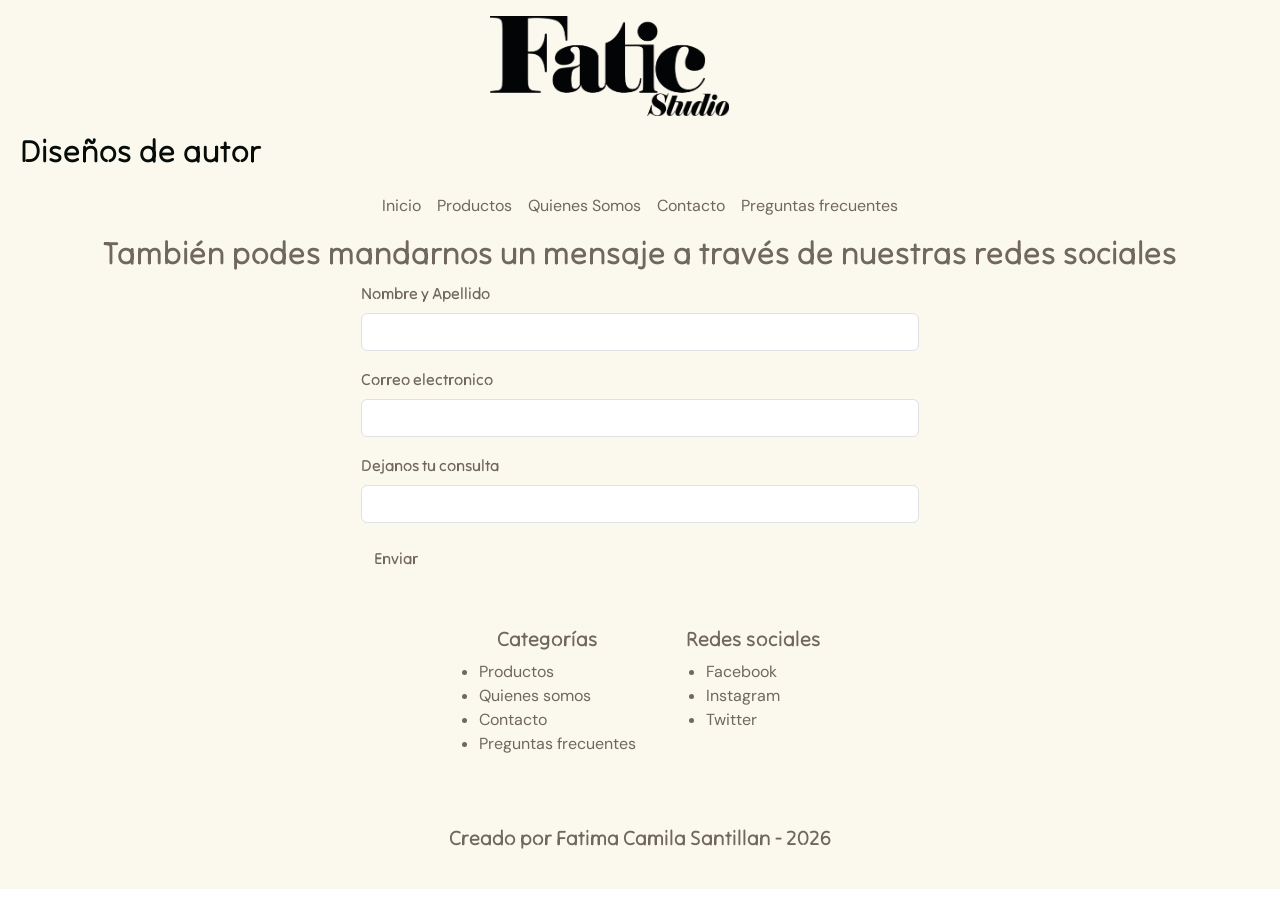
==== pages/contacto.html @ 92fd5071 "first commit" ====
<!DOCTYPE html>
<html lang="en">
<head>
    <meta charset="UTF-8">
    <meta name="viewport" content="width=device-width, initial-scale=1.0">
    <title>Fatic Studio</title>
    <link href="https://cdn.jsdelivr.net/npm/bootstrap@5.3.8/dist/css/bootstrap.min.css" rel="stylesheet" integrity="sha384-sRIl4kxILFvY47J16cr9ZwB07vP4J8+LH7qKQnuqkuIAvNWLzeN8tE5YBujZqJLB" crossorigin="anonymous">
    <link rel="stylesheet" href="../styles/styles.css">
</head>
<body>
    <header>
        <section>
            <div class="encabezado">
                <h1>Fatic Studio</h1>
            </div>
            
            <div class="textos-encabezado">
                <h2>Diseños de autor</h2>
            </div>
        </section>
        
        <nav class="navbar navbar-expand-lg w-100">
            <div class="container-fluid">
                <button class="navbar-toggler" type="button" data-bs-toggle="collapse" data-bs-target="#navbarNavAltMarkup" aria-controls="navbarNavAltMarkup" aria-expanded="false" aria-label="Toggle navigation">
                    <span class="navbar-toggler-icon"></span>
                </button>
                <div class="collapse navbar-collapse justify-content-center" id="navbarNavAltMarkup">
                    <div class="navbar-nav">
                        <a class="nav-link linknav" aria-current="page" href="../index.html">Inicio</a>
                        <a class="nav-link linknav" href="productos.html">Productos</a>
                        <a class="nav-link linknav" href="quienes_somos.html">Quienes Somos</a>
                        <a class="nav-link linknav" href="#">Contacto</a>
                        <a class="nav-link linknav" href="preguntas_frecuentes.html">Preguntas frecuentes</a>
                    </div>
                </div>
            </div>
        </nav>
    </header>

    <main>
        <section class="container contacto">
            <div class="row">
                <h2 class="col-12">También podes mandarnos un mensaje a través de nuestras redes sociales</h2>
            </div> 
        
            <form class="contacto w-50 m-auto">
                <div class="mb-3">
                    <label for="name" class="form-label">Nombre y Apellido</label>
                    <input type="text" class="form-control" id="name" aria-describedby="emailHelp">
                </div>
                <div class="mb-3">
                    <label for="mail" class="form-label">Correo electronico</label>
                    <input type="email" class="form-control" id="mail" aria-describedby="emailHelp">
                </div>
                <div class="mb-3">
                    <label for="message" class="form-label">Dejanos tu consulta</label>
                    <input type="text" class="form-control" id="message">
                </div>
                <button type="submit" class="btn btn-clarito">Enviar</button>
            </form>
        </section>
    </main>

    <footer>
        <section class="contenedor-footer">
            <div>
                <h3>Categorías</h3>
                <ul>
                    <li><a href="productos.html">Productos</a></li>
                    <li><a href="quienes_somos.html">Quienes somos</a></li>
                    <li><a href="#">Contacto</a></li>
                    <li><a href="preguntas_frecuentes.html">Preguntas frecuentes</a></li>
                </ul>
            </div>
           
            <div>
                <h3>Redes sociales</h3>
                 <ul> 
                    <li>Facebook</li>
                    <li>Instagram</li>
                    <li>Twitter</li>
                </ul>
            </div>
        </section>

       <div>
         <p>Creado por Fatima Camila Santillan - 2026</p>
       </div>
    </footer>
    <script src="https://cdn.jsdelivr.net/npm/bootstrap@5.3.8/dist/js/bootstrap.bundle.min.js" integrity="sha384-FKyoEForCGlyvwx9Hj09JcYn3nv7wiPVlz7YYwJrWVcXK/BmnVDxM+D2scQbITxI" crossorigin="anonymous"></script>
</body>
</html>
---- styles/styles.css ----
@import url('https://fonts.googleapis.com/css2?family=DM+Sans:ital,opsz,wght@0,9..40,100..1000;1,9..40,100..1000&family=Tilt+Neon&display=swap');


html{
    font-size: 62,5%;
}

*{
    margin: 0;
    padding: 0;
    box-sizing: border-box;
}

h2,h3,p{
    font-family: "Tilt Neon", sans-serif;
}

h4,li{
    font-family: "DM Sans", sans-serif;
}

h2{
    font-size: 2rem;
}

h3,p{
    font-size: 1.3rem;
}

h4{
    font-size: 1rem;
}

a{
    color:#70675F;
    font-family: "DM Sans", sans-serif;
    text-decoration: none;
}

body{
    display: flex;
    flex-direction: column;
}

header{
    background-color:#FBF8EE;
    color: #060D09;
}

h1{
    background-image: url(../assets/logos/FaticStudio.png);
    background-size: contain;
    background-repeat: no-repeat;
    width: 300px;
    height: 100px;
    text-indent: -9999px;
    margin: 1rem;
}

.encabezado{
    display: flex;
    justify-content: center;
}

.textos-encabezado{
    text-align: left;
    padding-left: 20px;
}

.linknav{
    color:#70675F;
    text-decoration: none;
}

nav a:hover, nav a:active{
    font-weight: bold;
}

main{
    background-color: #FBF8EE;
}

main h2, main p{
    text-align: center;
}

.productos p, .productos h3, .productos h4{
    color:#70675F;
    text-align: left;
}

.btn-clarito{
    font-family: "Tilt Neon", sans-serif;
    color:#70675F;
    border-radius: 3px;    
    display: flex;
    flex-direction: column;
}

.contacto{
    font-family: "Tilt Neon", sans-serif;
    color:#70675F;
}

.quienes-somos p{
    font-family: "Tilt Neon", sans-serif;
    font-size: 1.5rem;
    max-width: 700px;
    margin: auto;
    text-align: center;
}
.descripcion h3{
    font-family: "DM Sans", sans-serif;
    font-size: 1.2rem;
    text-align: center;
    padding: 20px;
}
.descripcion p{
    font-family: "DM Sans", sans-serif;
    font-size: 1rem;
    width: 80%;
    max-width: 700px;
    margin: auto;
    text-align: center;
}

footer{
    background-color: #FBF8EE;
    color: #70675F;
    text-align: center;
    padding-top: 50px;
    padding-bottom: 20px;
}

.contenedor-footer{
    display: flex;
    flex-direction: row;
    justify-content: center;
    align-items: flex-start;
    gap: 50px;
}

footer ul{
    text-align: left;
    padding-left: 20px;
}

footer p{
    margin-top: 50px;
}

footer li:hover, footer li:active{
    font-weight: bold;
}

@media (max-width: 768px){
    
    header{
        flex-direction: column;
        height: auto;
        padding: 1.5rem;
        }

    nav{
        justify-content: center;
        flex-direction: column;
        width: 100%;
        align-items: center;
        gap: 4px;
    }
    
    .descripcion{
        padding: 15px 0;
    }

    .contenedor-footer{
        flex-direction: column;
        justify-content: center;
        align-items: center;
        gap: 20px;
    }
   
    footer h3 {
        margin-bottom: 6px;
    }

    footer p {
         margin-top: 25px;
    }
}
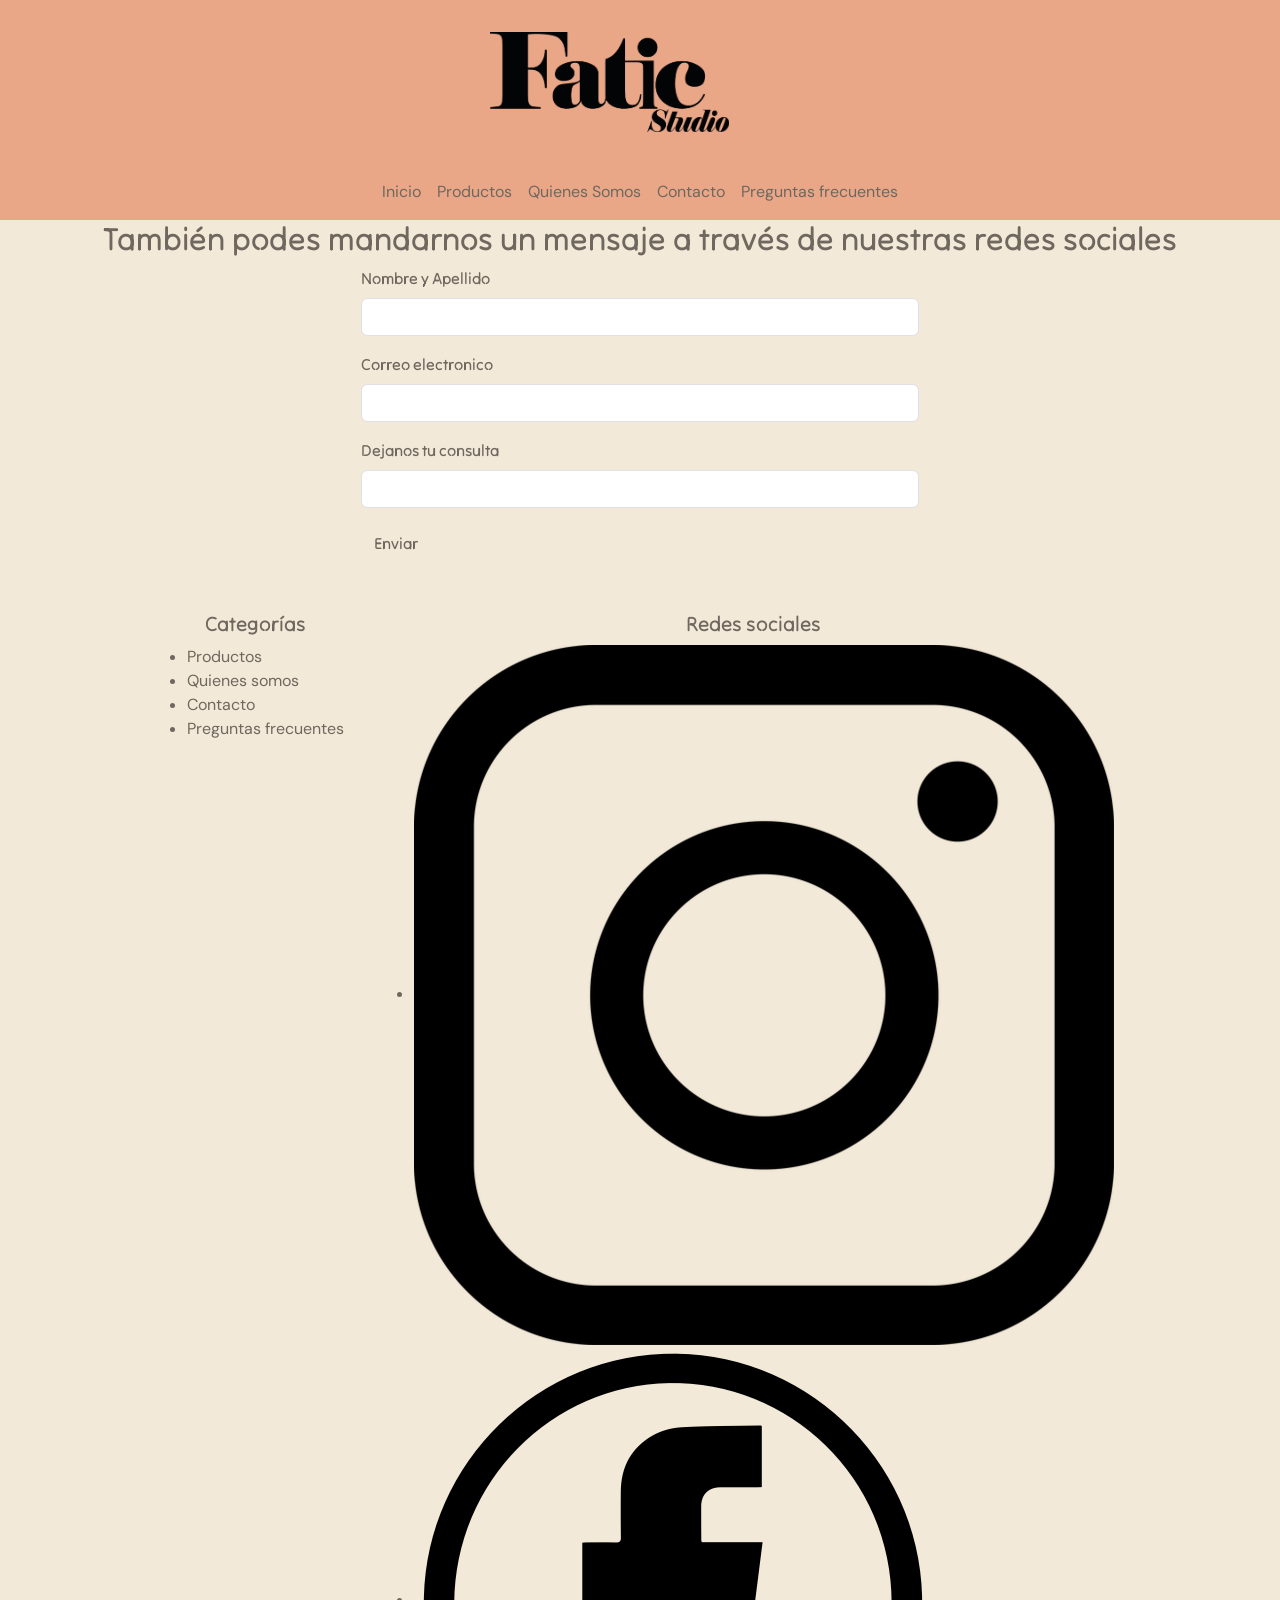
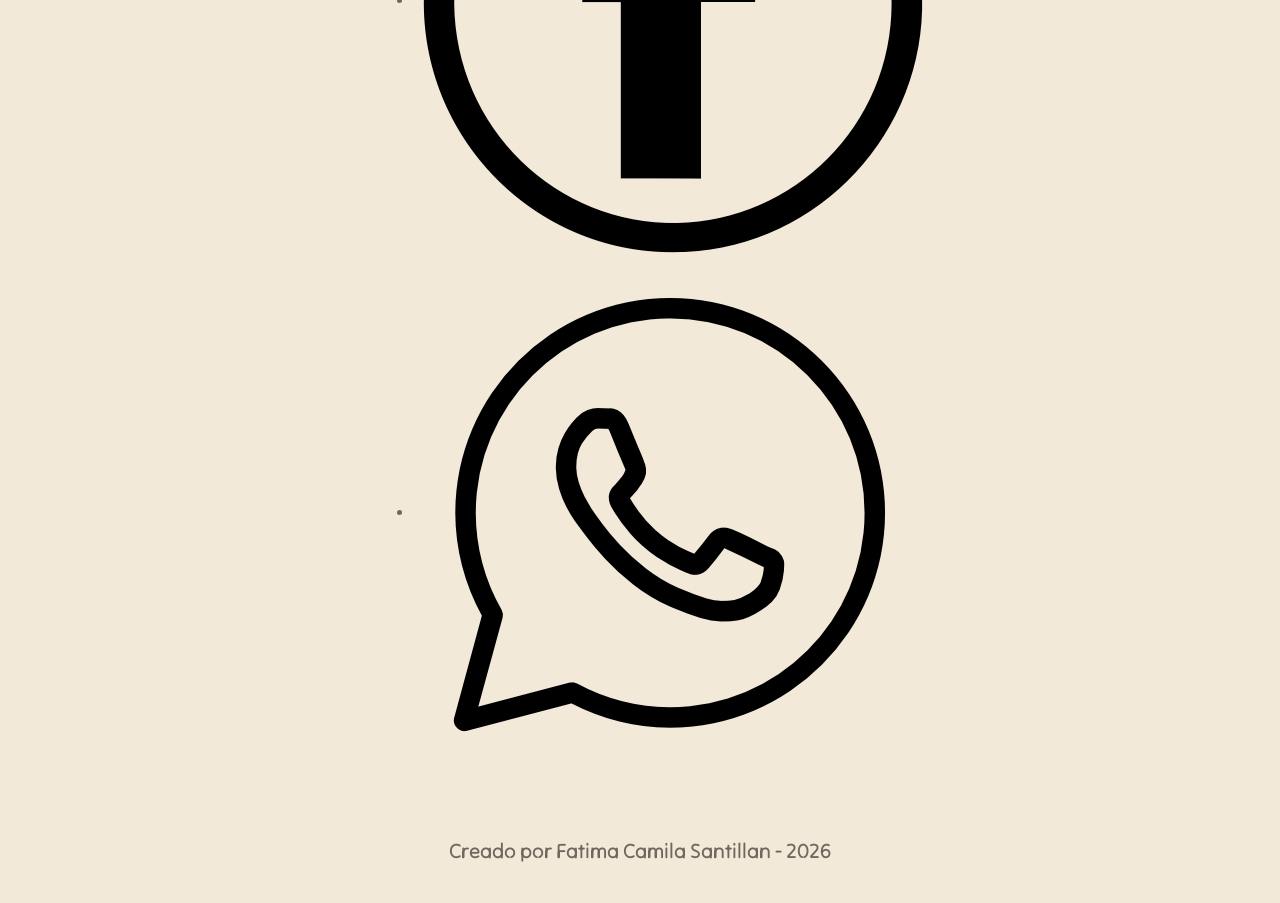
==== commit dee351b2: "Agrego iconos de redes sociales" ====
--- a/pages/contacto.html
+++ b/pages/contacto.html
@@ -12,10 +12,6 @@
         <section>
             <div class="encabezado">
                 <h1>Fatic Studio</h1>
-            </div>
-            
-            <div class="textos-encabezado">
-                <h2>Diseños de autor</h2>
             </div>
         </section>
         
@@ -75,10 +71,10 @@
            
             <div>
                 <h3>Redes sociales</h3>
-                 <ul> 
-                    <li>Facebook</li>
-                    <li>Instagram</li>
-                    <li>Twitter</li>
+                <ul class="redes"> 
+                    <li><a href="#"><img src="../assets/iconos/icono instagram.png" alt="Instagram"></img></a></li>
+                    <li><a href="#"><img src="../assets/iconos/icono facebook.png" alt="Facebook"></img></a></li>
+                    <li><a href="#"><img src="../assets/iconos/icono whastapp.png" alt="Whastapp"></img></a></li>
                 </ul>
             </div>
         </section>
--- a/styles/styles.css
+++ b/styles/styles.css
@@ -43,7 +43,7 @@
 }
 
 header{
-    background-color:#FBF8EE;
+    background-color:#E9A788;
     color: #060D09;
 }
 
@@ -54,7 +54,7 @@
     width: 300px;
     height: 100px;
     text-indent: -9999px;
-    margin: 1rem;
+    margin: 2rem;
 }
 
 .encabezado{
@@ -77,7 +77,7 @@
 }
 
 main{
-    background-color: #FBF8EE;
+    background-color: #F2E9D8;
 }
 
 main h2, main p{
@@ -125,7 +125,7 @@
 }
 
 footer{
-    background-color: #FBF8EE;
+    background-color: #F2E9D8;
     color: #70675F;
     text-align: center;
     padding-top: 50px;
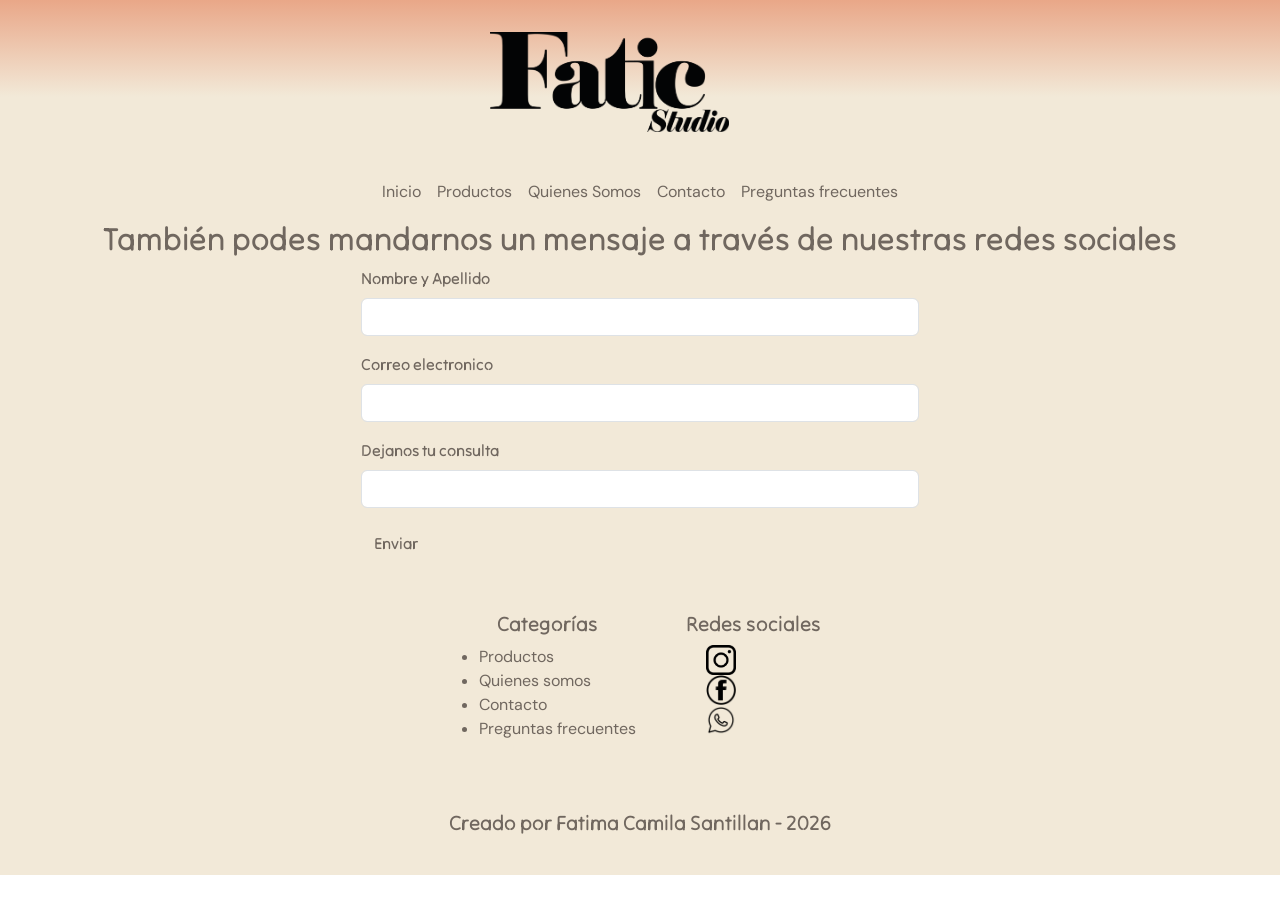
==== commit 24747f25: "Revisión final" ====
--- a/pages/contacto.html
+++ b/pages/contacto.html
@@ -3,7 +3,10 @@
 <head>
     <meta charset="UTF-8">
     <meta name="viewport" content="width=device-width, initial-scale=1.0">
-    <title>Fatic Studio</title>
+    <title>Fatic Studio - Contacto</title>
+    <meta name="description" content="Contacte con Fatic Studio para realizar consultas, recibir información sobre nuestros productos o comunicarte con nuestro equipo.">
+    <meta name="keywords" content="Fatic Studio, contacto, consultas, atención al cliente, ropa, indumentaria, moda, diseño de autor">
+    <link href="https://unpkg.com/aos@2.3.1/dist/aos.css" rel="stylesheet">  
     <link href="https://cdn.jsdelivr.net/npm/bootstrap@5.3.8/dist/css/bootstrap.min.css" rel="stylesheet" integrity="sha384-sRIl4kxILFvY47J16cr9ZwB07vP4J8+LH7qKQnuqkuIAvNWLzeN8tE5YBujZqJLB" crossorigin="anonymous">
     <link rel="stylesheet" href="../styles/styles.css">
 </head>
@@ -36,7 +39,7 @@
     <main>
         <section class="container contacto">
             <div class="row">
-                <h2 class="col-12">También podes mandarnos un mensaje a través de nuestras redes sociales</h2>
+                <h2 class="col-12" data-aos="fade-down" data-aos-duration="500">También podes mandarnos un mensaje a través de nuestras redes sociales</h2>
             </div> 
         
             <form class="contacto w-50 m-auto">
@@ -72,9 +75,9 @@
             <div>
                 <h3>Redes sociales</h3>
                 <ul class="redes"> 
-                    <li><a href="#"><img src="../assets/iconos/icono instagram.png" alt="Instagram"></img></a></li>
-                    <li><a href="#"><img src="../assets/iconos/icono facebook.png" alt="Facebook"></img></a></li>
-                    <li><a href="#"><img src="../assets/iconos/icono whastapp.png" alt="Whastapp"></img></a></li>
+                    <li><a href="#"><img src="../assets/iconos/icono instagram.png" alt="Instagram"></a></li>
+                    <li><a href="#"><img src="../assets/iconos/icono facebook.png" alt="Facebook"></a></li>
+                    <li><a href="#"><img src="../assets/iconos/icono whastapp.png" alt="Whastapp"></a></li>
                 </ul>
             </div>
         </section>
@@ -84,5 +87,9 @@
        </div>
     </footer>
     <script src="https://cdn.jsdelivr.net/npm/bootstrap@5.3.8/dist/js/bootstrap.bundle.min.js" integrity="sha384-FKyoEForCGlyvwx9Hj09JcYn3nv7wiPVlz7YYwJrWVcXK/BmnVDxM+D2scQbITxI" crossorigin="anonymous"></script>
+    <script src="https://unpkg.com/aos@2.3.1/dist/aos.js"></script>
+    <script>
+        AOS.init();
+    </script>
 </body>
 </html>
--- a/styles/styles.css
+++ b/styles/styles.css
@@ -43,8 +43,18 @@
 }
 
 header{
-    background-color:#E9A788;
+    background: linear-gradient(180deg, rgba(233, 167, 136, 1) 0%, rgba(242, 233, 216, 1) 44%);;
     color: #060D09;
+    
+    transition: background 1s ease;
+
+    &:hover {
+        background: linear-gradient(
+            180deg,
+            rgba(242, 233, 216, 1) 0%,
+            rgba(233, 167, 136, 1) 100%
+        );
+    }
 }
 
 h1{
@@ -109,12 +119,14 @@
     margin: auto;
     text-align: center;
 }
+
 .descripcion h3{
     font-family: "DM Sans", sans-serif;
     font-size: 1.2rem;
     text-align: center;
     padding: 20px;
 }
+
 .descripcion p{
     font-family: "DM Sans", sans-serif;
     font-size: 1rem;
@@ -138,6 +150,16 @@
     justify-content: center;
     align-items: flex-start;
     gap: 50px;
+}
+
+.redes img{
+    width: 30px;
+    height: 30px;
+    object-fit: contain;
+}
+
+.redes{
+    list-style: none;
 }
 
 footer ul{
